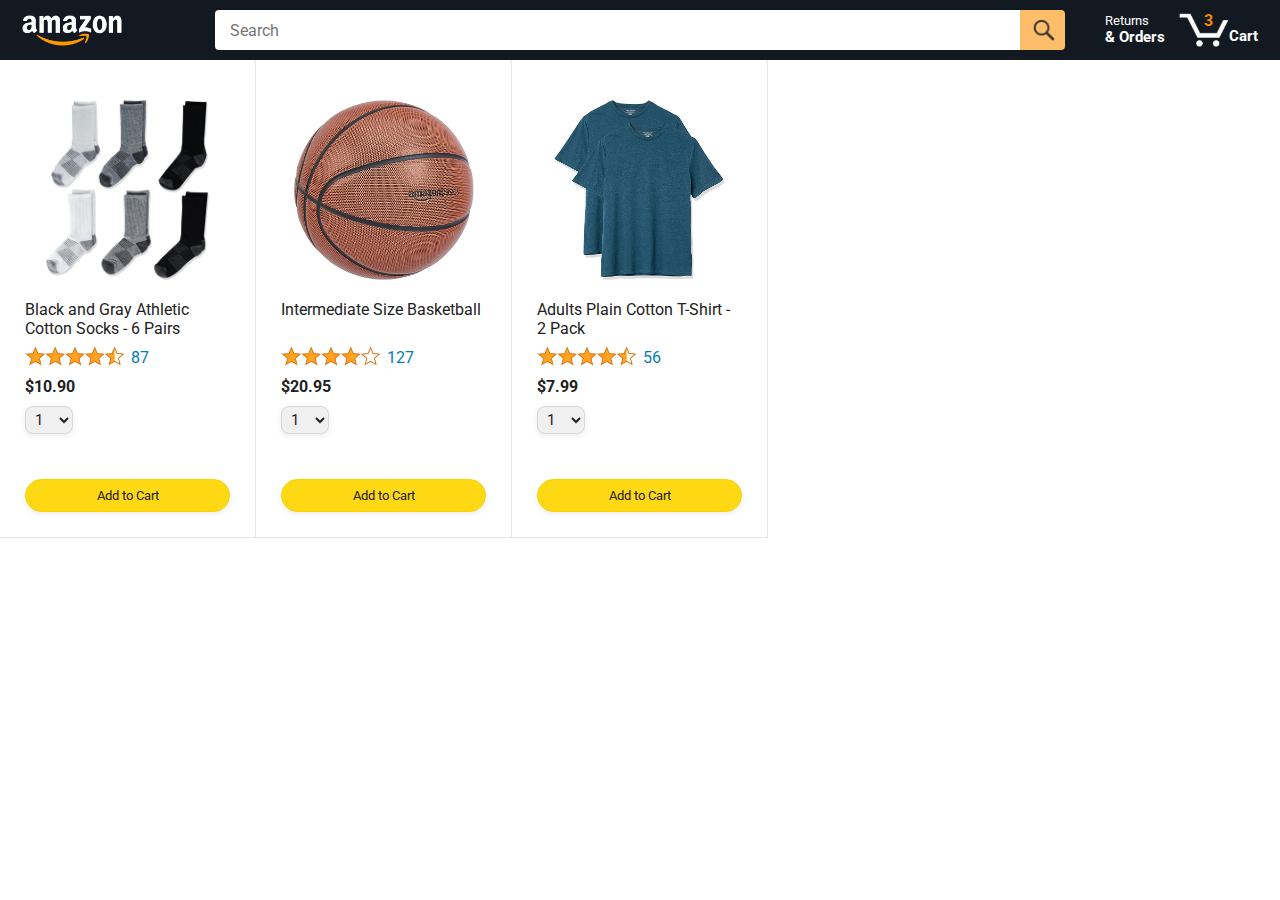
==== javascript-amazon-project/amazon.html @ df57d0c3 "amazon project added" ====
<!DOCTYPE html>
<html>
  <head>
    <title>Amazon Project</title>

    <!-- This code is needed for responsive design to work.
      (Responsive design = make the website look good on
      smaller screen sizes like a phone or a tablet). -->
    <meta name="viewport" content="width=device-width, initial-scale=1">

    <!-- Load a font called Roboto from Google Fonts. -->
    <link rel="preconnect" href="https://fonts.googleapis.com">
    <link rel="preconnect" href="https://fonts.gstatic.com" crossorigin>
    <link href="https://fonts.googleapis.com/css2?family=Roboto:wght@400;500;700&display=swap" rel="stylesheet">

    <!-- Here are the CSS files for this page. -->
    <link rel="stylesheet" href="styles/shared/general.css">
    <link rel="stylesheet" href="styles/shared/amazon-header.css">
    <link rel="stylesheet" href="styles/pages/amazon.css">
  </head>
  <body>
    <div class="amazon-header">
      <div class="amazon-header-left-section">
        <a href="amazon.html" class="header-link">
          <img class="amazon-logo"
            src="images/amazon-logo-white.png">
          <img class="amazon-mobile-logo"
            src="images/amazon-mobile-logo-white.png">
        </a>
      </div>

      <div class="amazon-header-middle-section">
        <input class="search-bar" type="text" placeholder="Search">

        <button class="search-button">
          <img class="search-icon" src="images/icons/search-icon.png">
        </button>
      </div>

      <div class="amazon-header-right-section">
        <a class="orders-link header-link" href="orders.html">
          <span class="returns-text">Returns</span>
          <span class="orders-text">& Orders</span>
        </a>

        <a class="cart-link header-link" href="checkout.html">
          <img class="cart-icon" src="images/icons/cart-icon.png">
          <div class="cart-quantity">3</div>
          <div class="cart-text">Cart</div>
        </a>
      </div>
    </div>
    
    <div class="main">
      <div class="products-grid">
        <div class="product-container">
          <div class="product-image-container">
            <img class="product-image"
              src="images/products/athletic-cotton-socks-6-pairs.jpg">
          </div>

          <div class="product-name limit-text-to-2-lines">
            Black and Gray Athletic Cotton Socks - 6 Pairs
          </div>

          <div class="product-rating-container">
            <img class="product-rating-stars"
              src="images/ratings/rating-45.png">
            <div class="product-rating-count link-primary">
              87
            </div>
          </div>

          <div class="product-price">
            $10.90
          </div>

          <div class="product-quantity-container">
            <select>
              <option selected value="1">1</option>
              <option value="2">2</option>
              <option value="3">3</option>
              <option value="4">4</option>
              <option value="5">5</option>
              <option value="6">6</option>
              <option value="7">7</option>
              <option value="8">8</option>
              <option value="9">9</option>
              <option value="10">10</option>
            </select>
          </div>

          <div class="product-spacer"></div>

          <div class="added-to-cart">
            <img src="images/icons/checkmark.png">
            Added
          </div>

          <button class="add-to-cart-button button-primary">
            Add to Cart
          </button>
        </div>

        <div class="product-container">
          <div class="product-image-container">
            <img class="product-image"
              src="images/products/intermediate-composite-basketball.jpg">
          </div>

          <div class="product-name limit-text-to-2-lines">
            Intermediate Size Basketball
          </div>

          <div class="product-rating-container">
            <img class="product-rating-stars"
              src="images/ratings/rating-40.png">
            <div class="product-rating-count link-primary">
              127
            </div>
          </div>

          <div class="product-price">
            $20.95
          </div>

          <div class="product-quantity-container">
            <select>
              <option selected value="1">1</option>
              <option value="2">2</option>
              <option value="3">3</option>
              <option value="4">4</option>
              <option value="5">5</option>
              <option value="6">6</option>
              <option value="7">7</option>
              <option value="8">8</option>
              <option value="9">9</option>
              <option value="10">10</option>
            </select>
          </div>

          <div class="product-spacer"></div>

          <div class="added-to-cart">
            <img src="images/icons/checkmark.png">
            Added
          </div>

          <button class="add-to-cart-button button-primary">
            Add to Cart
          </button>
        </div>

        <div class="product-container">
          <div class="product-image-container">
            <img class="product-image"
              src="images/products/adults-plain-cotton-tshirt-2-pack-teal.jpg">
          </div>

          <div class="product-name limit-text-to-2-lines">
            Adults Plain Cotton T-Shirt - 2 Pack
          </div>

          <div class="product-rating-container">
            <img class="product-rating-stars"
              src="images/ratings/rating-45.png">
            <div class="product-rating-count link-primary">
              56
            </div>
          </div>

          <div class="product-price">
            $7.99
          </div>

          <div class="product-quantity-container">
            <select>
              <option selected value="1">1</option>
              <option value="2">2</option>
              <option value="3">3</option>
              <option value="4">4</option>
              <option value="5">5</option>
              <option value="6">6</option>
              <option value="7">7</option>
              <option value="8">8</option>
              <option value="9">9</option>
              <option value="10">10</option>
            </select>
          </div>

          <div class="product-spacer"></div>

          <div class="added-to-cart">
            <img src="images/icons/checkmark.png">
            Added
          </div>

          <button class="add-to-cart-button button-primary">
            Add to Cart
          </button>
        </div>
      </div>
    </div>
  </body>
</html>
---- javascript-amazon-project/styles/shared/general.css ----
body {
  font-family: Roboto, Arial;
  color: rgb(33, 33, 33);
  /* The <body> element has a default margin of 8px
     on all sides. This removes the default margins. */
  margin: 0;
}

/* <p> elements have a default margin on the top
   and bottom. This removes the default margins. */
p {
  margin: 0;
}

button {
  cursor: pointer;
}

select {
  cursor: pointer;
}

input, select, button {
  font-family: Roboto, Arial;
}

.button-primary {
  color: rgb(33, 33, 33);
  background-color: rgb(255, 216, 20);
  border: 1px solid rgb(252, 210, 0);
  border-radius: 8px;
  cursor: pointer;
  box-shadow: 0 2px 5px rgba(213, 217, 217, 0.5);
}

.button-primary:hover {
  background-color: rgb(247, 202, 0);
  border: 1px solid rgb(242, 194, 0);
}

.button-primary:active {
  background: rgb(255, 216, 20);
  border-color: rgb(252, 210, 0);
  box-shadow: none;
}

.button-secondary {
  color: rgb(33, 33, 33);
  background: white;
  border: 1px solid rgb(213, 217, 217);
  border-radius: 8px;
  cursor: pointer;
  box-shadow: 0 2px 5px rgba(213, 217, 217, 0.5);
}

.button-secondary:hover {
  background-color: rgb(247, 250, 250);
}

.button-secondary:active {
  background-color: rgb(237, 253, 255);
  box-shadow: none;
}

/* These styles will limit text to 2 lines. Anything
   beyond 2 lines will be replaced with "..."
   You can find this code by using an A.I. tool or by
   searching in Google.
   https://css-tricks.com/almanac/properties/l/line-clamp/ */
.limit-text-to-2-lines {
  display: -webkit-box;
  -webkit-line-clamp: 2;
  -webkit-box-orient: vertical;
  overflow: hidden;
}

.link-primary {
  color: rgb(1, 124, 182);
  cursor: pointer;
}

.link-primary:hover {
  color: rgb(196, 80, 0);
}

/* Styles for dropdown selectors. */
select {
  color: rgb(33, 33, 33);
  background-color: rgb(240, 240, 240);
  border: 1px solid rgb(213, 217, 217);
  border-radius: 8px;
  padding: 3px 5px;
  font-size: 15px;
  cursor: pointer;
  box-shadow: 0 2px 5px rgba(213, 217, 217, 0.5);
}

select:focus,
input:focus {
  outline: 2px solid rgb(255, 153, 0);
}
---- javascript-amazon-project/styles/shared/amazon-header.css ----
.amazon-header {
  background-color: rgb(19, 25, 33);
  color: white;
  padding-left: 15px;
  padding-right: 15px;

  display: flex;
  align-items: center;
  justify-content: space-between;

  position: fixed;
  top: 0;
  left: 0;
  right: 0;
  height: 60px;
}

.amazon-header-left-section {
  width: 180px;
}

@media (max-width: 800px) {
  .amazon-header-left-section {
    width: unset;
  }
}

.header-link {
  display: inline-block;
  padding: 6px;
  border-radius: 2px;
  cursor: pointer;
  text-decoration: none;
  border: 1px solid rgba(0, 0, 0, 0);
}

.header-link:hover {
  border: 1px solid white;
}

.amazon-logo {
  width: 100px;
  margin-top: 5px;
}

.amazon-mobile-logo {
  display: none;
}

@media (max-width: 575px) {
  .amazon-logo {
    display: none;
  }

  .amazon-mobile-logo {
    display: block;
    height: 35px;
    margin-top: 5px;
  }
}

.amazon-header-middle-section {
  flex: 1;
  max-width: 850px;
  margin-left: 10px;
  margin-right: 10px;
  display: flex;
}

.search-bar {
  flex: 1;
  width: 0;
  font-size: 16px;
  height: 38px;
  padding-left: 15px;
  border: none;
  border-top-left-radius: 4px;
  border-bottom-left-radius: 4px;
  border-top-right-radius: 0;
  border-bottom-right-radius: 0;
}

.search-button {
  background-color: rgb(254, 189, 105);
  border: none;
  width: 45px;
  height: 40px;
  border-top-right-radius: 4px;
  border-bottom-right-radius: 4px;
  flex-shrink: 0;
}

.search-icon {
  height: 22px;
  margin-left: 2px;
  margin-top: 3px;
}

.amazon-header-right-section {
  width: 180px;
  flex-shrink: 0;
  display: flex;
  justify-content: end;
}

.orders-link {
  color: white;
}

.returns-text {
  display: block;
  font-size: 13px;
}

.orders-text {
  display: block;
  font-size: 15px;
  font-weight: 700;
}

.cart-link {
  color: white;
  display: flex;
  align-items: center;
  position: relative;
}

.cart-icon {
  width: 50px;
}

.cart-text {
  margin-top: 12px;
  font-size: 15px;
  font-weight: 700;
}

.cart-quantity {
  color: rgb(240, 136, 4);
  font-size: 16px;
  font-weight: 700;

  position: absolute;
  top: 4px;
  left: 22px;
  
  width: 26px;
  text-align: center;
}
---- javascript-amazon-project/styles/pages/amazon.css ----
.main {
  margin-top: 60px;
}

.products-grid {
  display: grid;

  /* - In CSS Grid, 1fr means a column will take up the
       remaining space in the grid.
     - If we write 1fr 1fr ... 1fr; 8 times, this will
       divide the grid into 8 columns, each taking up an
       equal amount of the space.
     - repeat(8, 1fr); is a shortcut for repeating "1fr"
       8 times (instead of typing out "1fr" 8 times).
       repeat(...) is a special property that works with
       display: grid; */
  grid-template-columns: repeat(8, 1fr);
}

/* @media is used to create responsive design (making the
   website look good on any screen size). This @media
   means when the screen width is 2000px or less, we
   will divide the grid into 7 columns instead of 8. */
@media (max-width: 2000px) {
  .products-grid {
    grid-template-columns: repeat(7, 1fr);
  }
}

/* This @media means when the screen width is 1600px or
   less, we will divide the grid into 6 columns. */
@media (max-width: 1600px) {
  .products-grid {
    grid-template-columns: repeat(6, 1fr);
  }
}

@media (max-width: 1300px) {
  .products-grid {
    grid-template-columns: repeat(5, 1fr);
  }
}

@media (max-width: 1000px) {
  .products-grid {
    grid-template-columns: repeat(4, 1fr);
  }
}

@media (max-width: 800px) {
  .products-grid {
    grid-template-columns: repeat(3, 1fr);
  }
}

@media (max-width: 575px) {
  .products-grid {
    grid-template-columns: repeat(2, 1fr);
  }
}

@media (max-width: 450px) {
  .products-grid {
    grid-template-columns: 1fr;
  }
}

.product-container {
  padding-top: 40px;
  padding-bottom: 25px;
  padding-left: 25px;
  padding-right: 25px;

  border-right: 1px solid rgb(231, 231, 231);
  border-bottom: 1px solid rgb(231, 231, 231);

  display: flex;
  flex-direction: column;
}

.product-image-container {
  display: flex;
  justify-content: center;
  align-items: center;

  height: 180px;
  margin-bottom: 20px;
}

.product-image {
  /* Images will overflow their container by default. To
    prevent this, we set max-width and max-height to 100%
    so they stay inside their container. */
  max-width: 100%;
  max-height: 100%;
}

.product-name {
  height: 40px;
  margin-bottom: 5px;
}

.product-rating-container {
  display: flex;
  align-items: center;
  margin-bottom: 10px;
}

.product-rating-stars {
  width: 100px;
  margin-right: 6px;
}

.product-rating-count {
  color: rgb(1, 124, 182);
  cursor: pointer;
  margin-top: 3px;
}

.product-price {
  font-weight: 700;
  margin-bottom: 10px;
}

.product-quantity-container {
  margin-bottom: 17px;
}

.product-spacer {
  flex: 1;
}

.added-to-cart {
  color: rgb(6, 125, 98);
  font-size: 16px;

  display: flex;
  align-items: center;
  margin-bottom: 8px;

  /* At first, the "Added to cart" message will
     be invisible. Use JavaScript to change the
     opacity and make it visible. */
  opacity: 0;
}

.added-to-cart img {
  height: 20px;
  margin-right: 5px;
}

.add-to-cart-button {
  width: 100%;
  padding: 8px;
  border-radius: 50px;
}
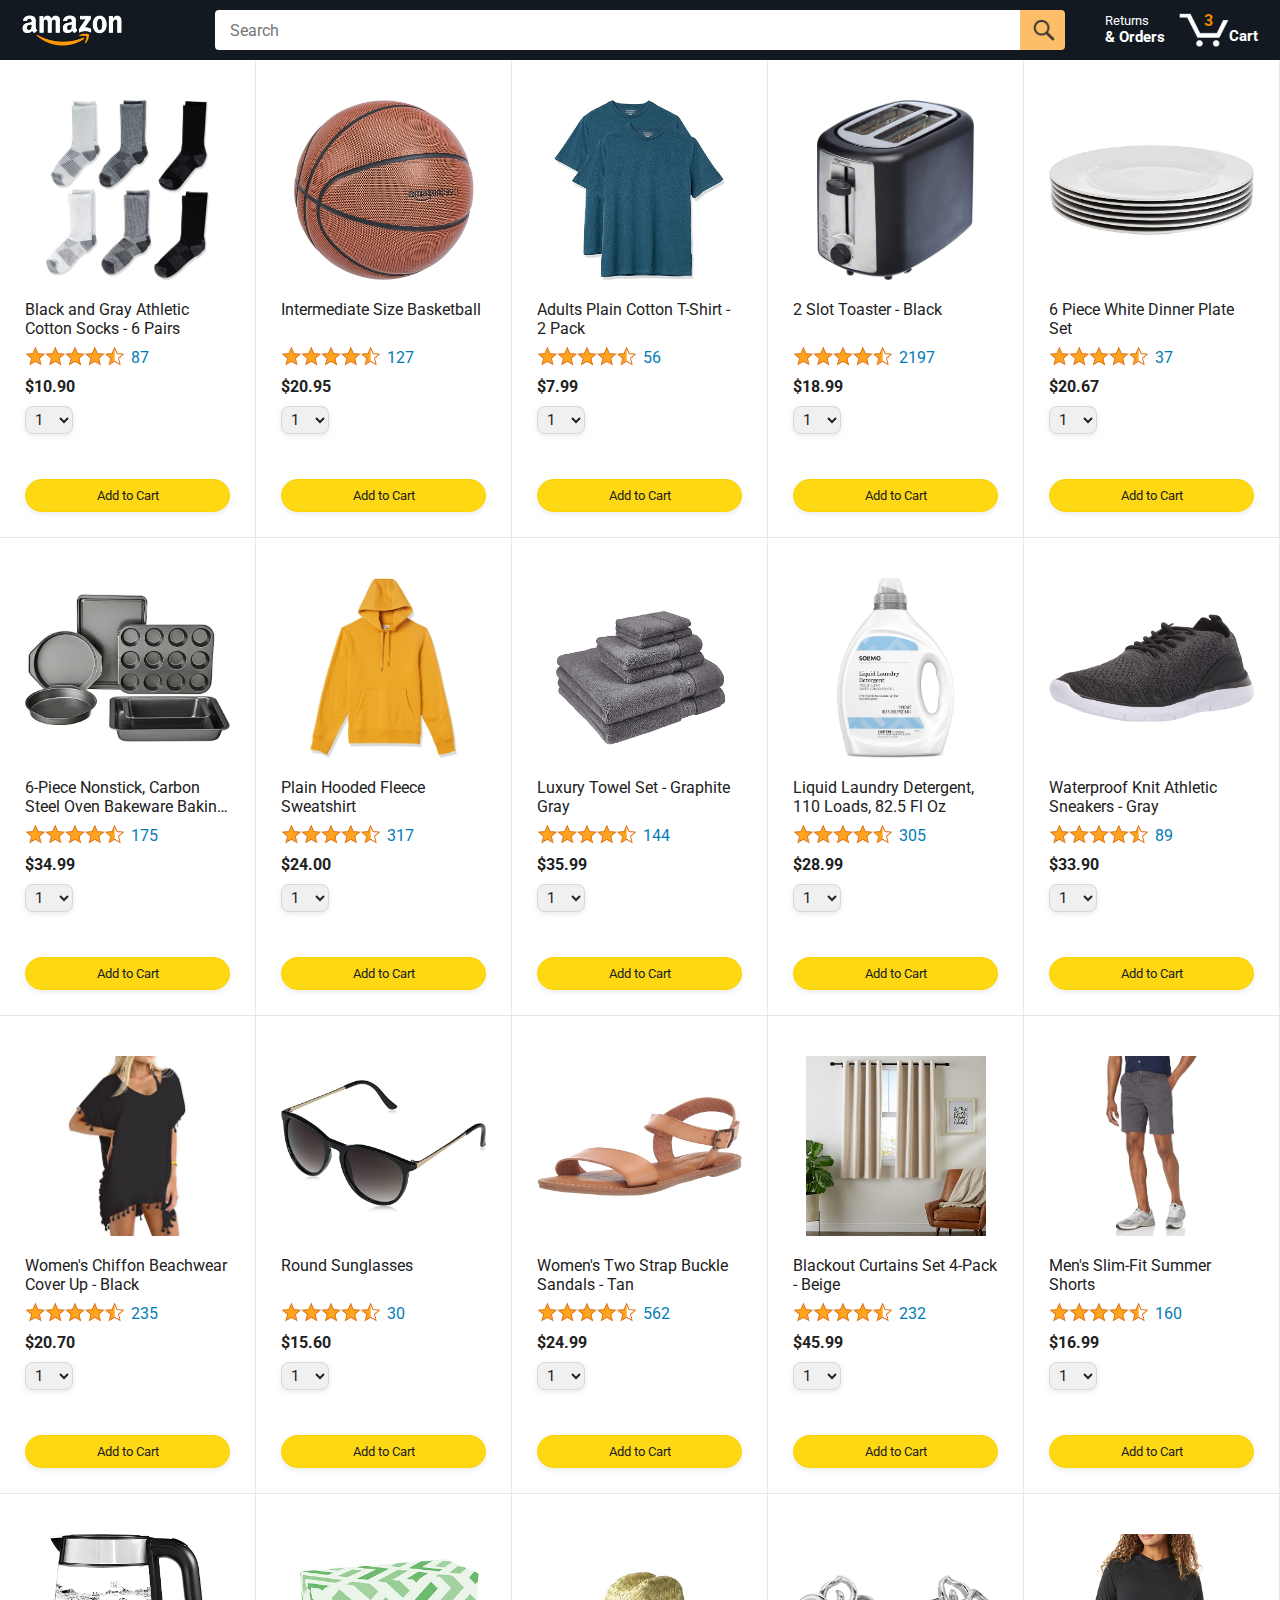
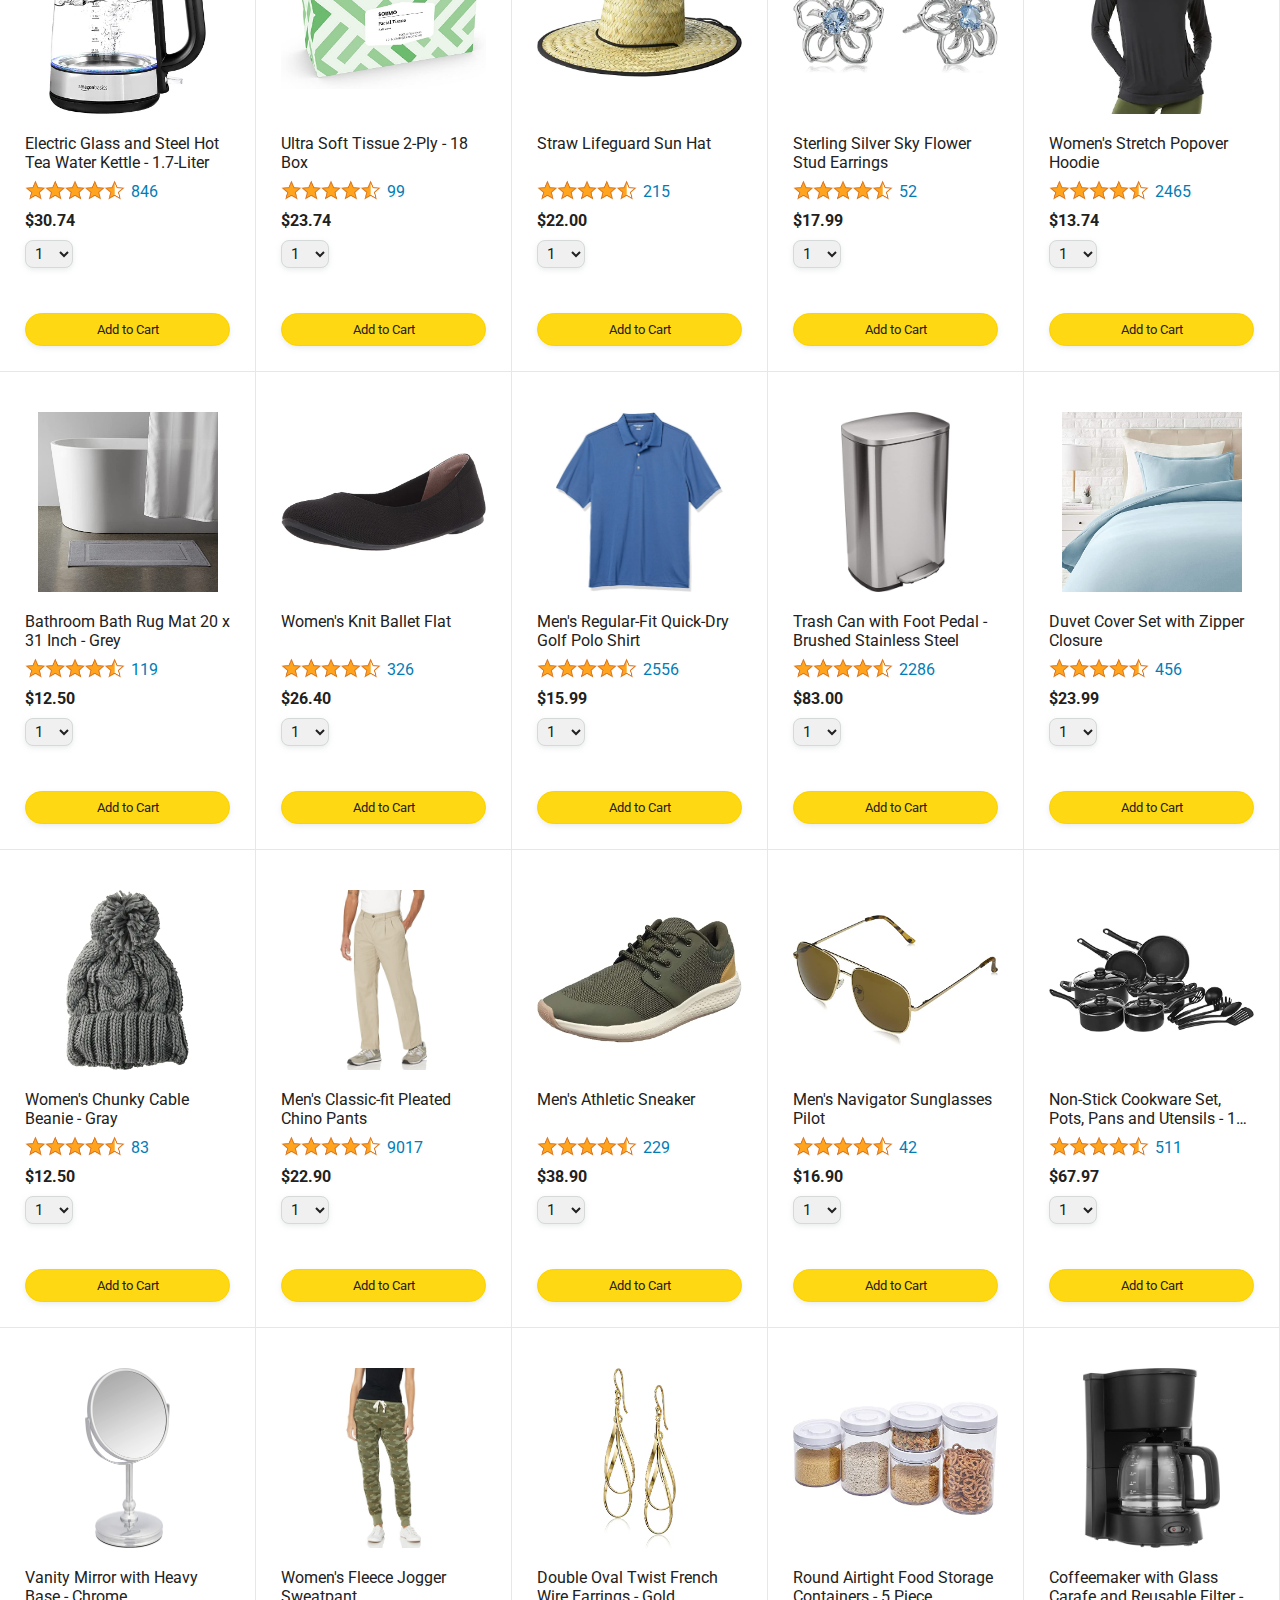
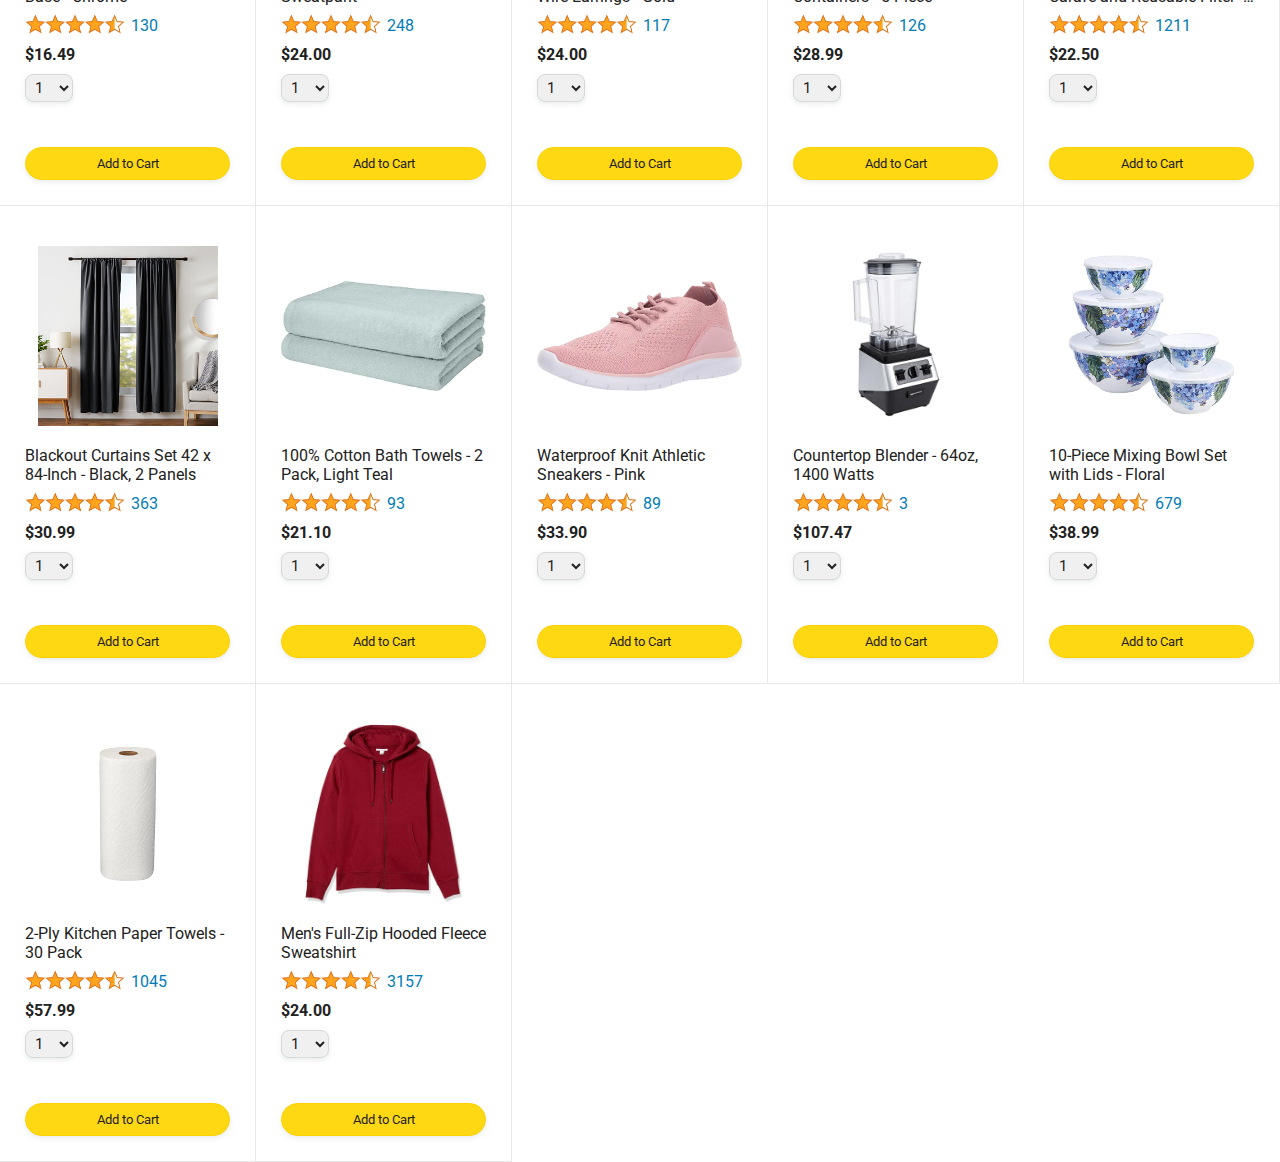
==== commit a1c0a8ac: "changes and new files" ====
--- a/javascript-amazon-project/amazon.html
+++ b/javascript-amazon-project/amazon.html
@@ -52,154 +52,11 @@
     </div>
     
     <div class="main">
-      <div class="products-grid">
-        <div class="product-container">
-          <div class="product-image-container">
-            <img class="product-image"
-              src="images/products/athletic-cotton-socks-6-pairs.jpg">
-          </div>
-
-          <div class="product-name limit-text-to-2-lines">
-            Black and Gray Athletic Cotton Socks - 6 Pairs
-          </div>
-
-          <div class="product-rating-container">
-            <img class="product-rating-stars"
-              src="images/ratings/rating-45.png">
-            <div class="product-rating-count link-primary">
-              87
-            </div>
-          </div>
-
-          <div class="product-price">
-            $10.90
-          </div>
-
-          <div class="product-quantity-container">
-            <select>
-              <option selected value="1">1</option>
-              <option value="2">2</option>
-              <option value="3">3</option>
-              <option value="4">4</option>
-              <option value="5">5</option>
-              <option value="6">6</option>
-              <option value="7">7</option>
-              <option value="8">8</option>
-              <option value="9">9</option>
-              <option value="10">10</option>
-            </select>
-          </div>
-
-          <div class="product-spacer"></div>
-
-          <div class="added-to-cart">
-            <img src="images/icons/checkmark.png">
-            Added
-          </div>
-
-          <button class="add-to-cart-button button-primary">
-            Add to Cart
-          </button>
-        </div>
-
-        <div class="product-container">
-          <div class="product-image-container">
-            <img class="product-image"
-              src="images/products/intermediate-composite-basketball.jpg">
-          </div>
-
-          <div class="product-name limit-text-to-2-lines">
-            Intermediate Size Basketball
-          </div>
-
-          <div class="product-rating-container">
-            <img class="product-rating-stars"
-              src="images/ratings/rating-40.png">
-            <div class="product-rating-count link-primary">
-              127
-            </div>
-          </div>
-
-          <div class="product-price">
-            $20.95
-          </div>
-
-          <div class="product-quantity-container">
-            <select>
-              <option selected value="1">1</option>
-              <option value="2">2</option>
-              <option value="3">3</option>
-              <option value="4">4</option>
-              <option value="5">5</option>
-              <option value="6">6</option>
-              <option value="7">7</option>
-              <option value="8">8</option>
-              <option value="9">9</option>
-              <option value="10">10</option>
-            </select>
-          </div>
-
-          <div class="product-spacer"></div>
-
-          <div class="added-to-cart">
-            <img src="images/icons/checkmark.png">
-            Added
-          </div>
-
-          <button class="add-to-cart-button button-primary">
-            Add to Cart
-          </button>
-        </div>
-
-        <div class="product-container">
-          <div class="product-image-container">
-            <img class="product-image"
-              src="images/products/adults-plain-cotton-tshirt-2-pack-teal.jpg">
-          </div>
-
-          <div class="product-name limit-text-to-2-lines">
-            Adults Plain Cotton T-Shirt - 2 Pack
-          </div>
-
-          <div class="product-rating-container">
-            <img class="product-rating-stars"
-              src="images/ratings/rating-45.png">
-            <div class="product-rating-count link-primary">
-              56
-            </div>
-          </div>
-
-          <div class="product-price">
-            $7.99
-          </div>
-
-          <div class="product-quantity-container">
-            <select>
-              <option selected value="1">1</option>
-              <option value="2">2</option>
-              <option value="3">3</option>
-              <option value="4">4</option>
-              <option value="5">5</option>
-              <option value="6">6</option>
-              <option value="7">7</option>
-              <option value="8">8</option>
-              <option value="9">9</option>
-              <option value="10">10</option>
-            </select>
-          </div>
-
-          <div class="product-spacer"></div>
-
-          <div class="added-to-cart">
-            <img src="images/icons/checkmark.png">
-            Added
-          </div>
-
-          <button class="add-to-cart-button button-primary">
-            Add to Cart
-          </button>
-        </div>
+      <div class="products-grid js-products-grid">
       </div>
     </div>
+    <script src="data/cart.js"></script>
+    <script src="data/products.js"></script>
+    <script src="scripts/amazon.js"></script>
   </body>
 </html>
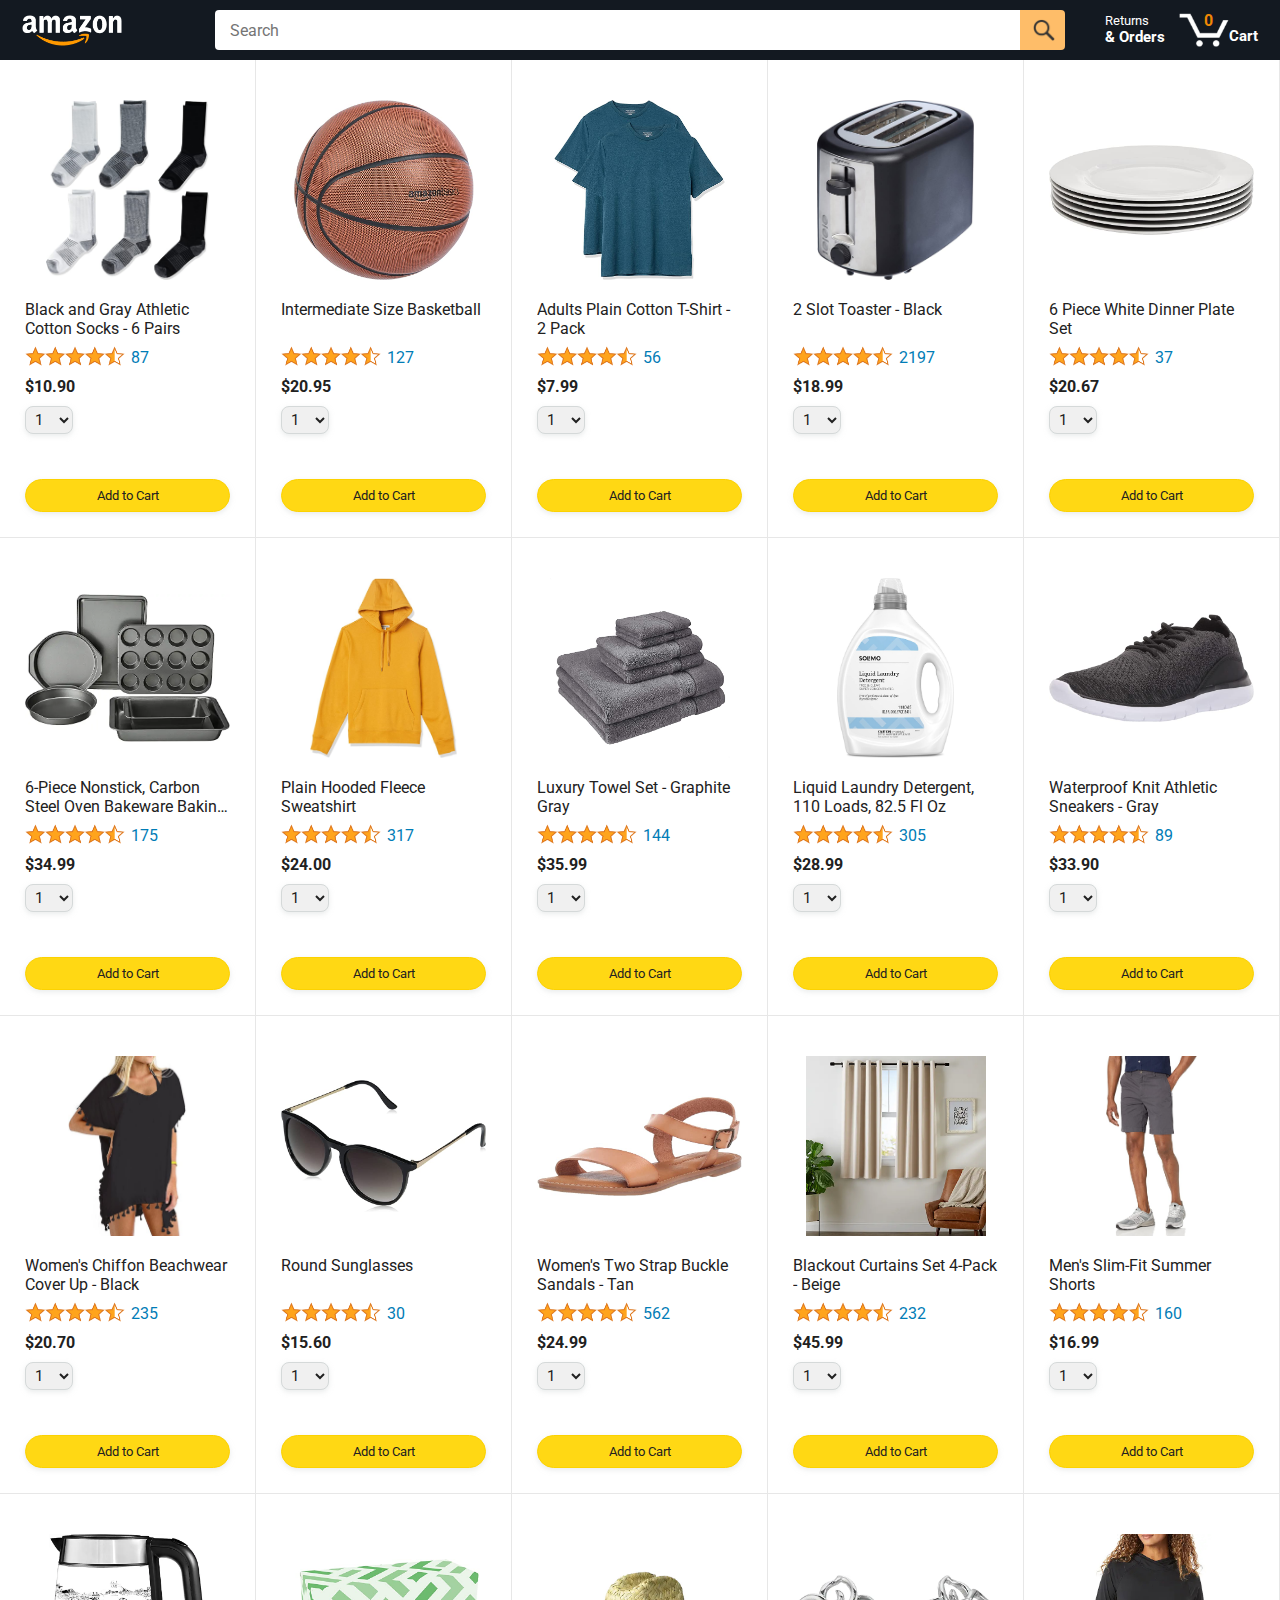
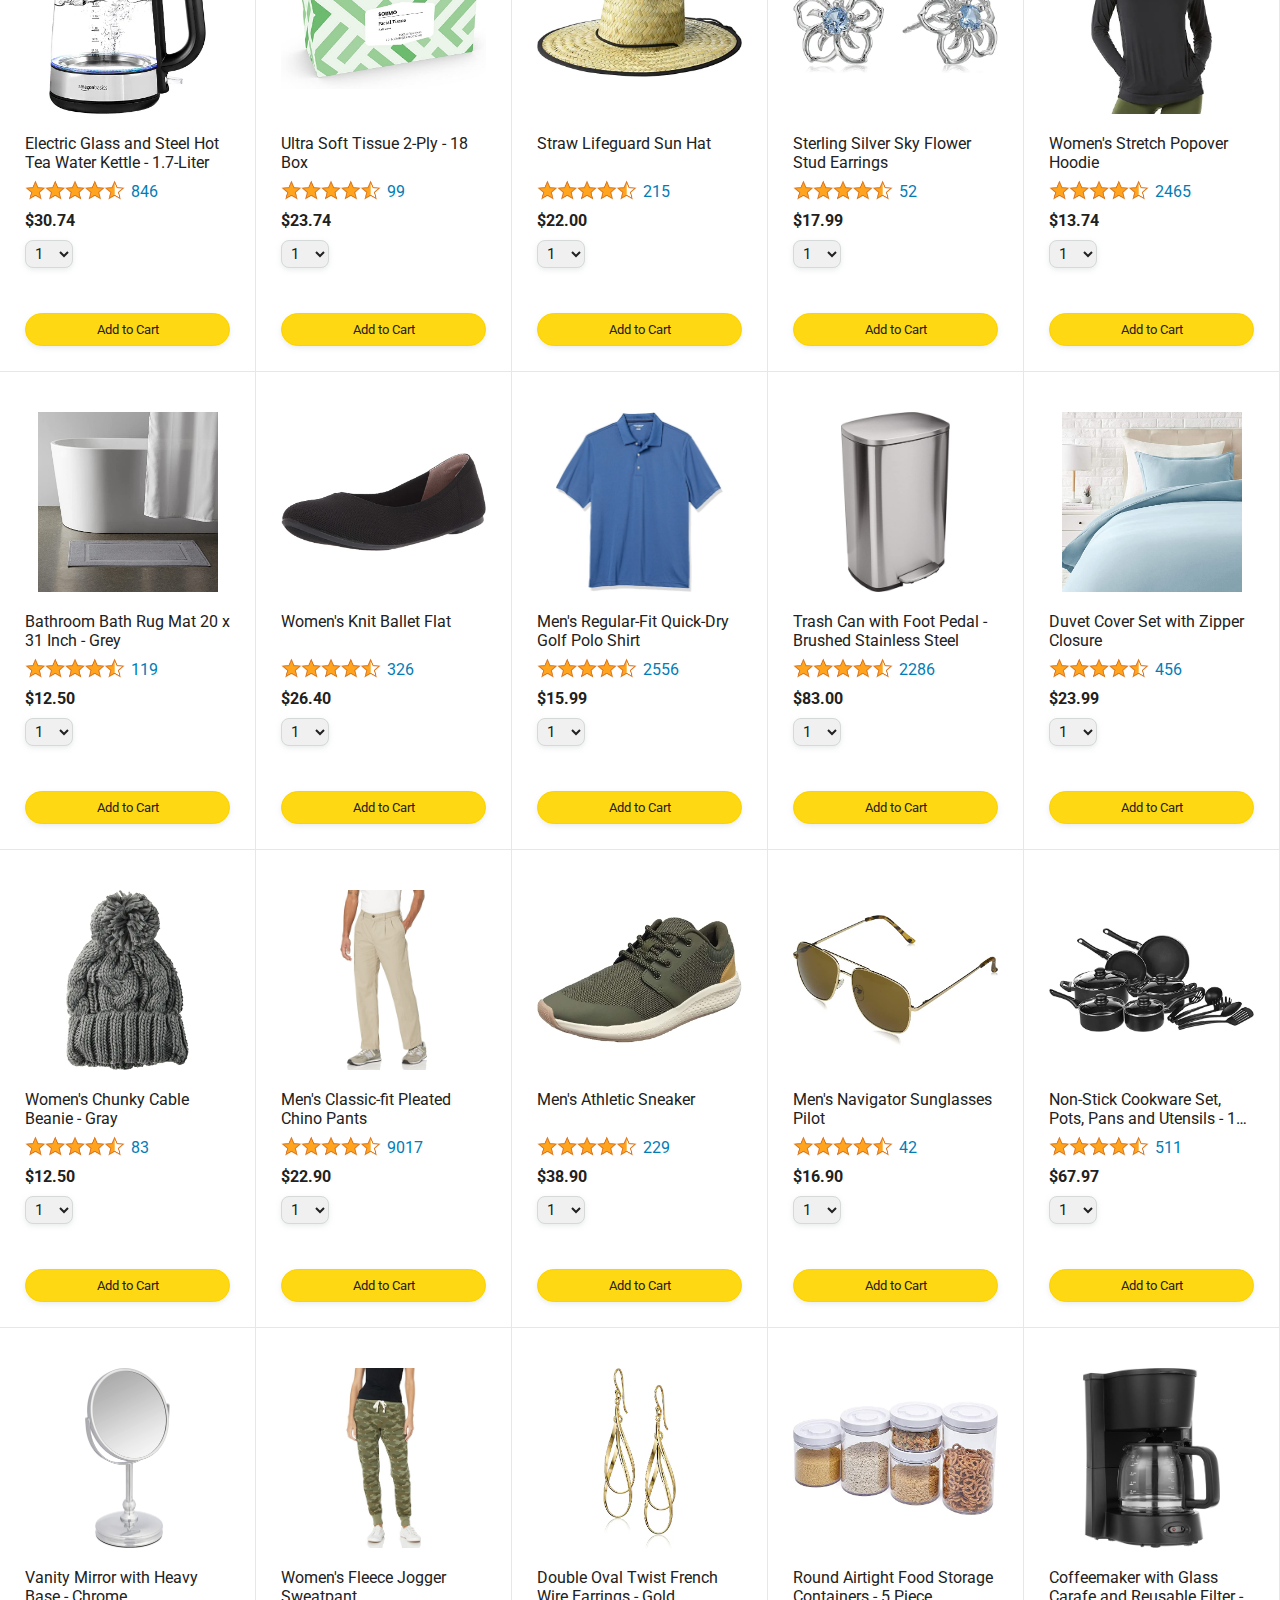
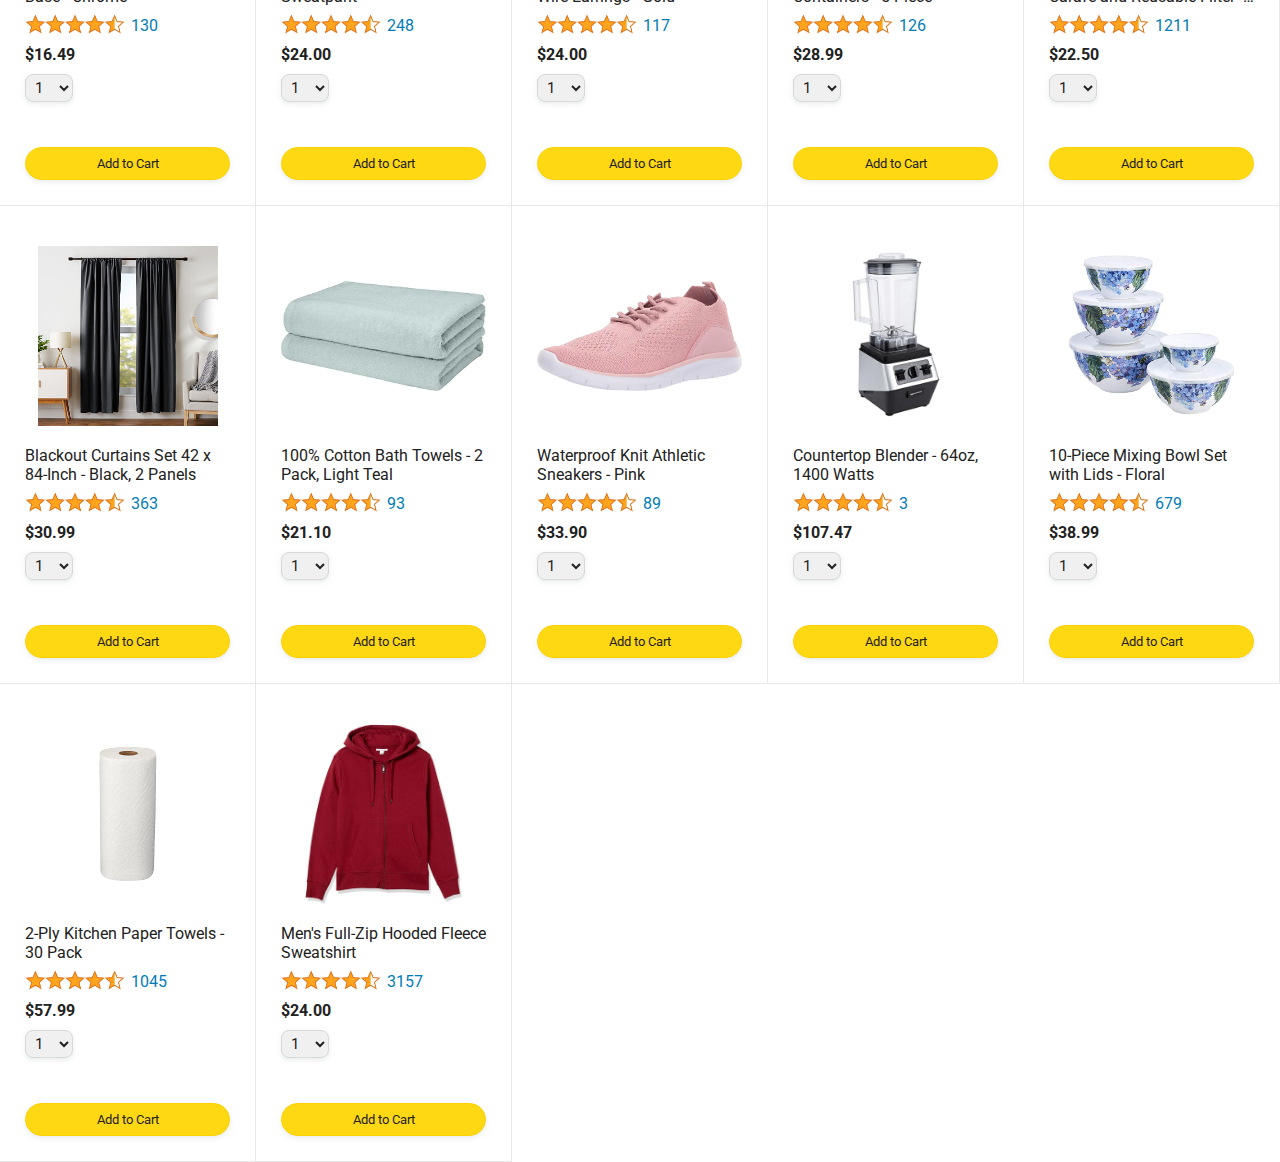
==== commit 4cbf0389: "add to cart made interactivr" ====
--- a/javascript-amazon-project/amazon.html
+++ b/javascript-amazon-project/amazon.html
@@ -45,7 +45,7 @@
 
         <a class="cart-link header-link" href="checkout.html">
           <img class="cart-icon" src="images/icons/cart-icon.png">
-          <div class="cart-quantity">3</div>
+          <div class="cart-quantity js-cart-quanttity">0</div>
           <div class="cart-text">Cart</div>
         </a>
       </div>
